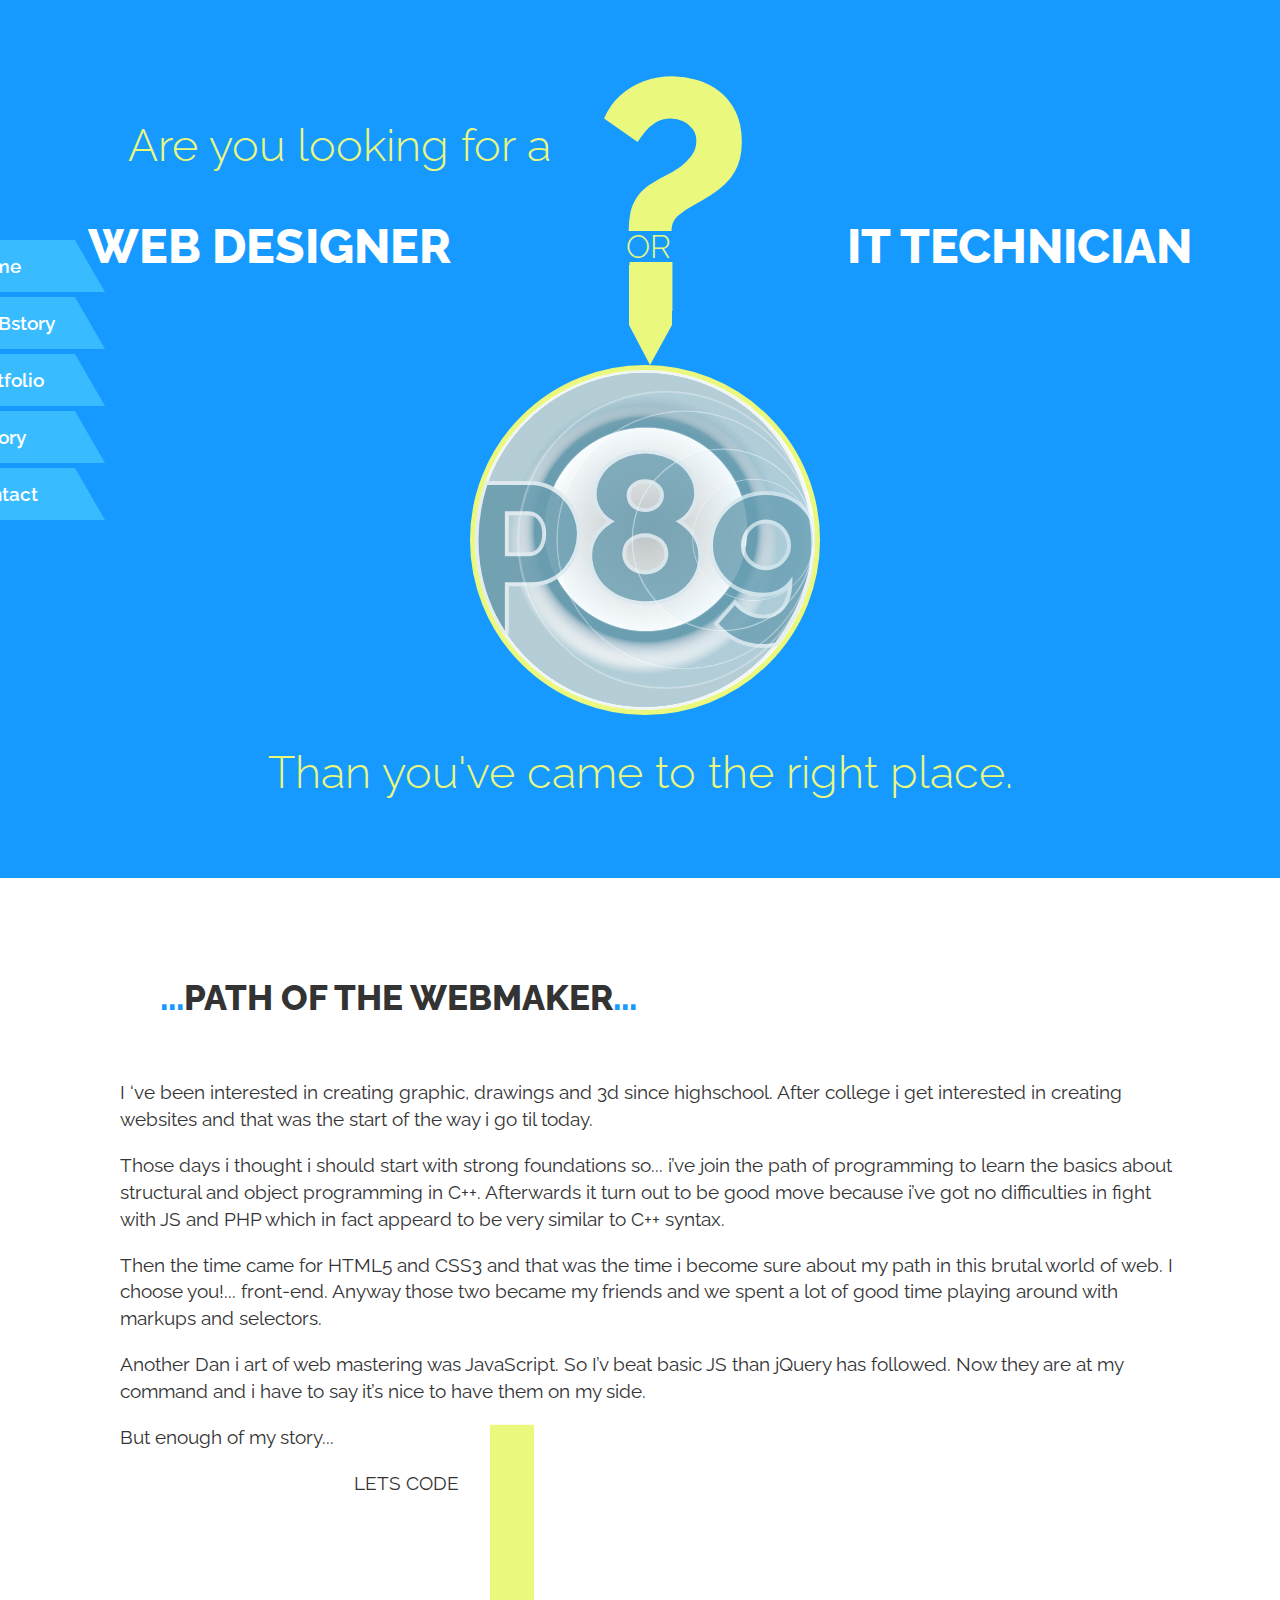
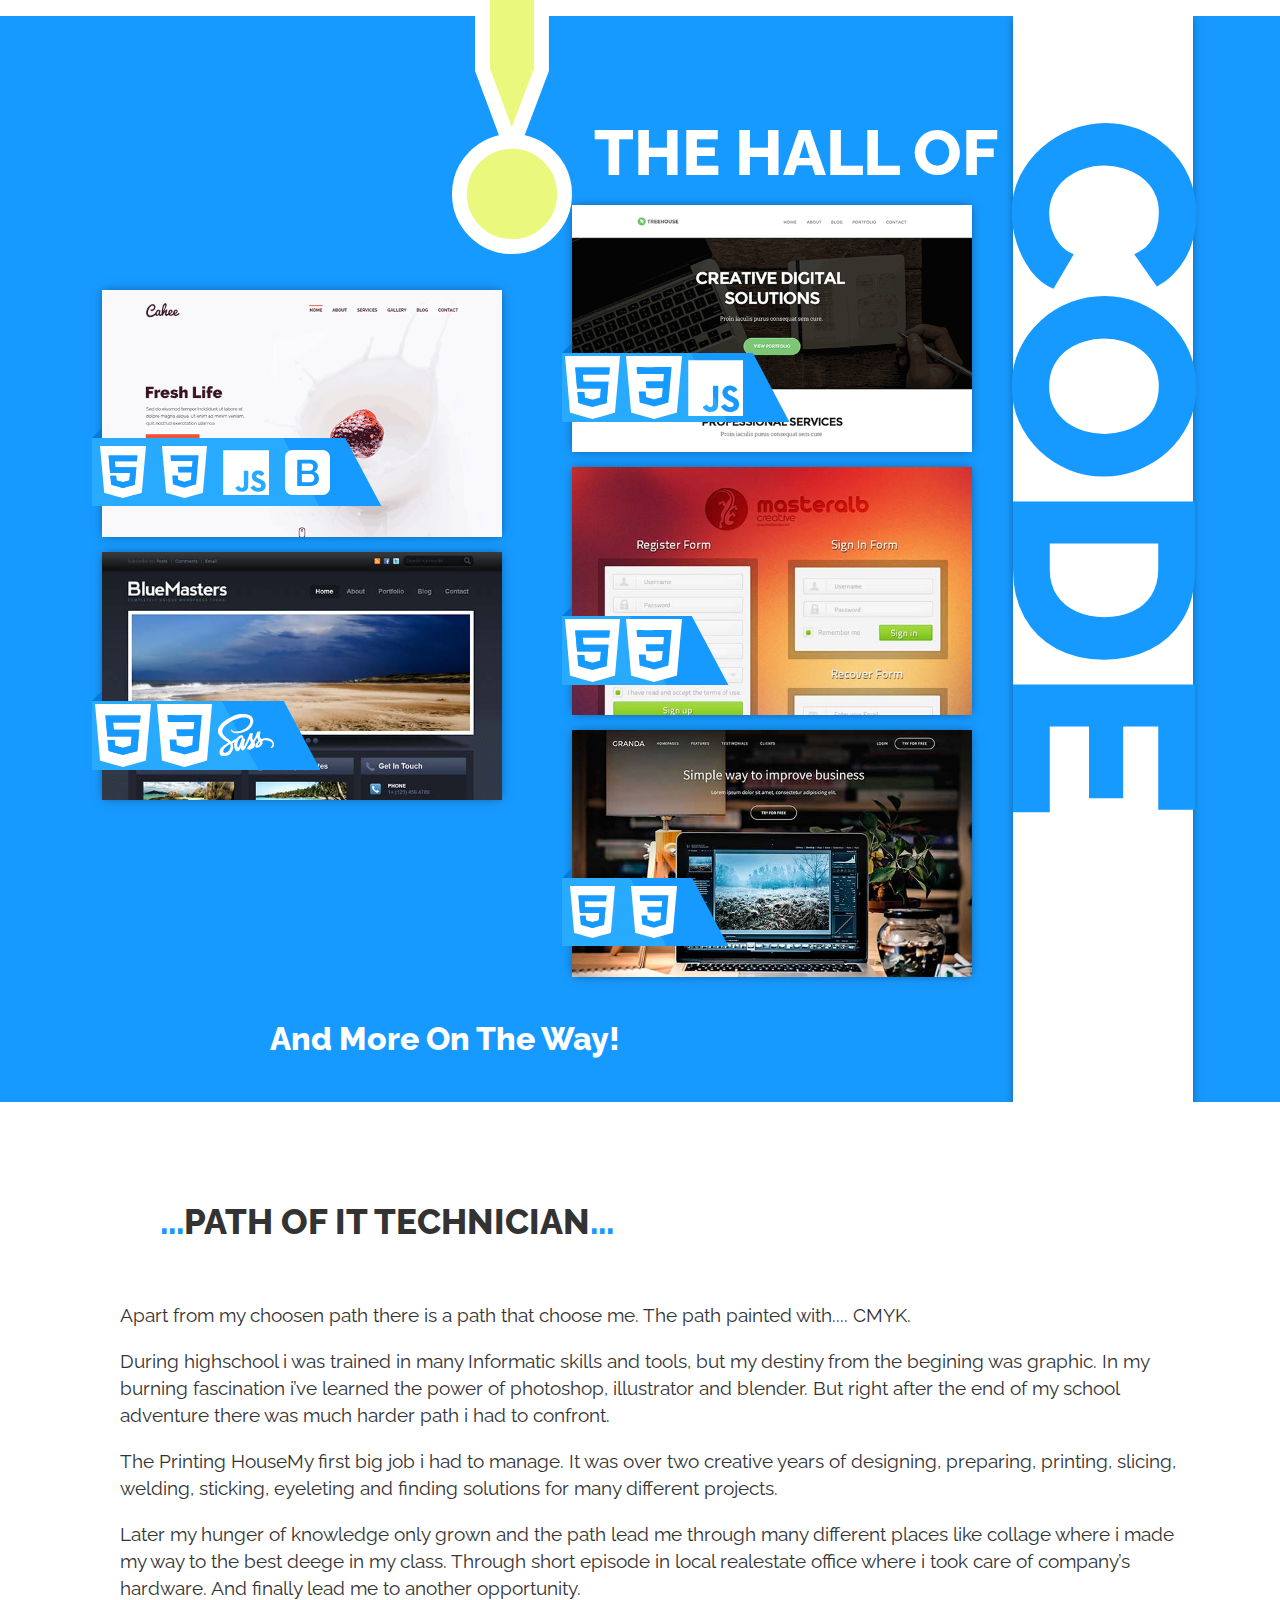
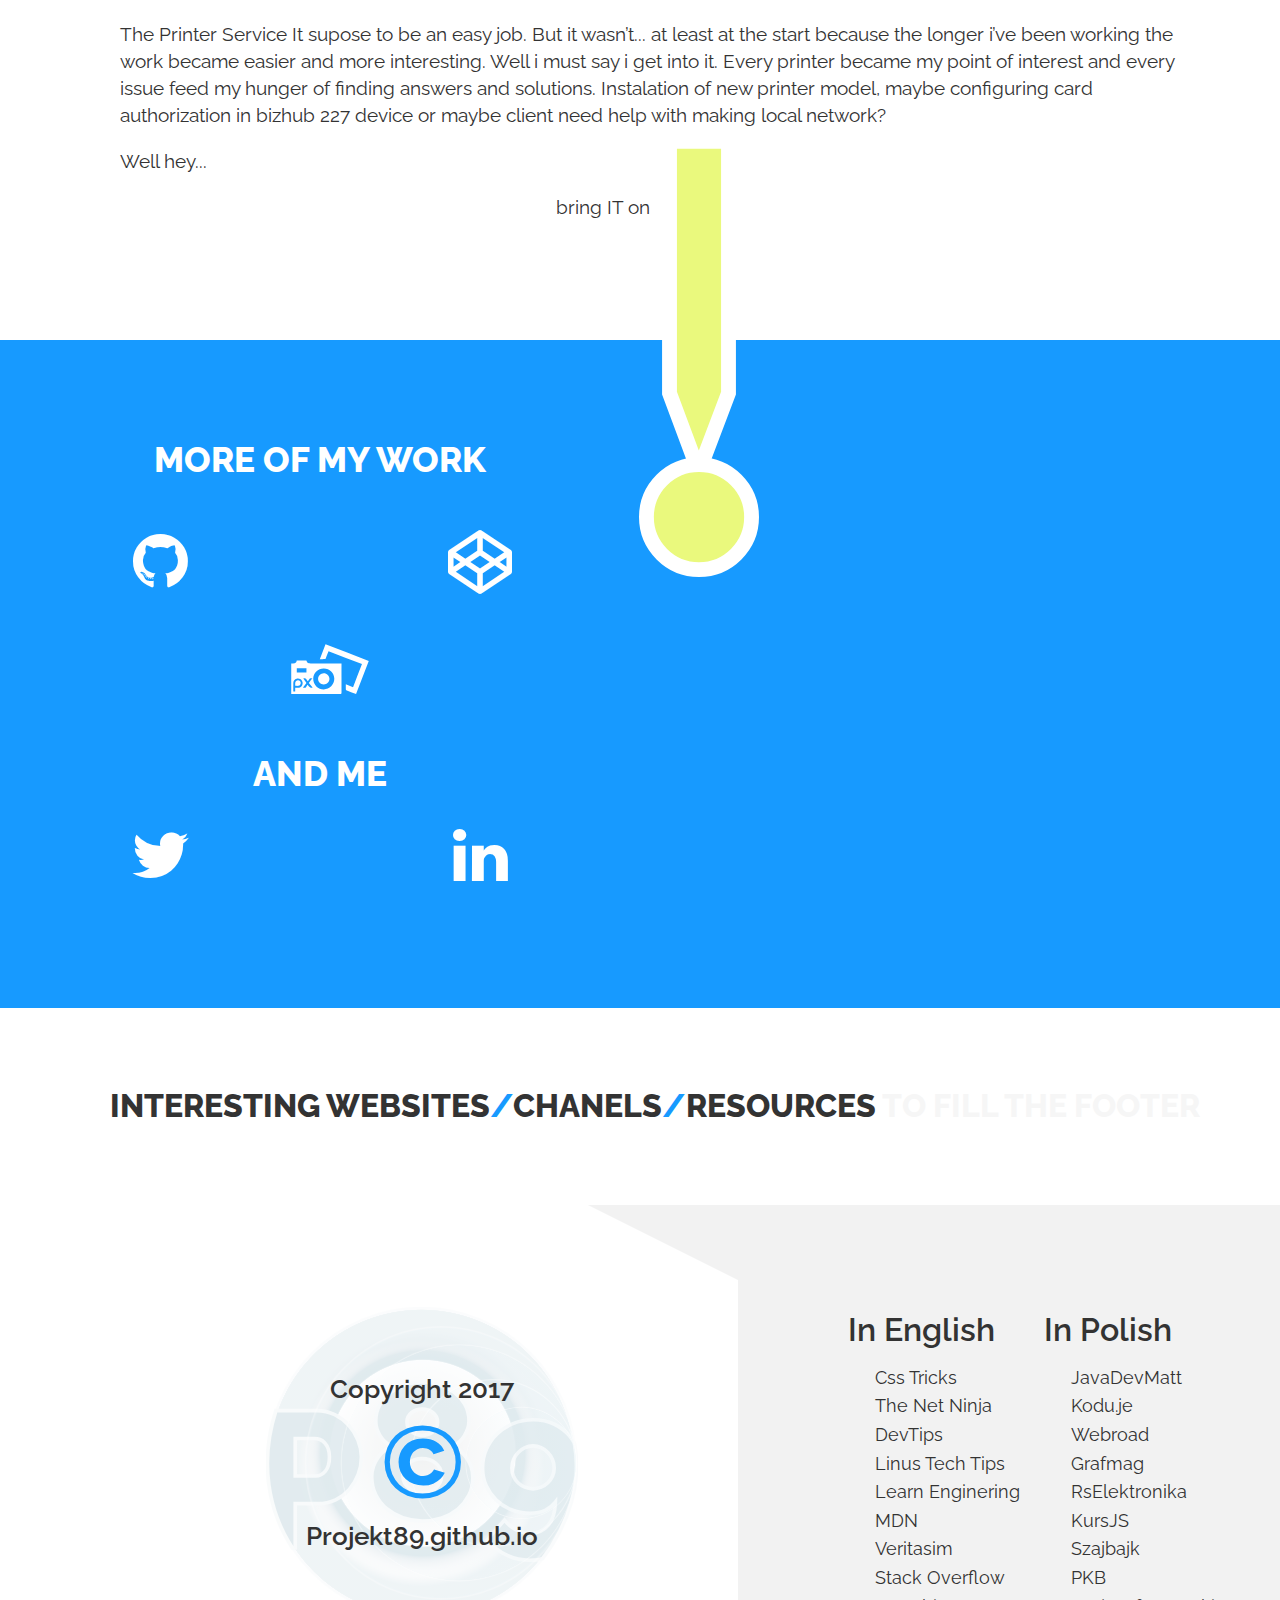
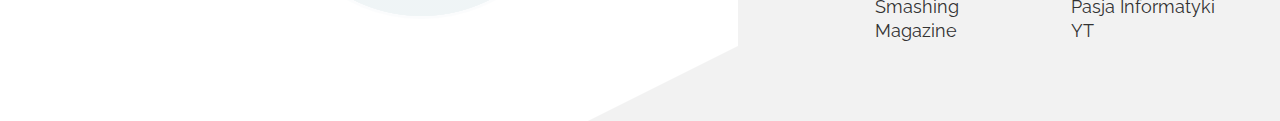
==== index.html @ ab63202e "Portfolio links update" ====
<!DOCTYPE html>
<html lang="en">
<head>
  <meta charset="UTF-8">
  <meta name="viewport" content="width=device-width, initial-scale=1.0">
  <meta http-equiv="X-UA-Compatible" content="ie=edge">
  <title>Document</title>
  <link rel="stylesheet" href="./assets/icons/css/fontello.css">
  <link rel="stylesheet" href="./css/normalize.css">
  <link rel="stylesheet" href="./css/portfolio.css">
  <link rel="stylesheet" href="./css/desktop.css">
</head>
<body>
  <header id='home'>
    <aside class="question">Are you looking for a</aside>
    <nav class="navbar">
      <button type="button" name="hamburger" class="hamburger"><i class="icon-menu"></i></button>
      <div class="wrapper">
        <ul class="quest-bar">
          <li class="quest-item">
            <a href="#web-story" class="quest-link">Web Designer</a>
          </li>
          <li class="quest-item">
            <p class="quest-link">or</p>
          </li>
          <li class="quest-item">
            <a href="#it-story" class="quest-link">IT Technician</a>
          </li>
        </ul>
      </div>
      <ul class="menu">
        <li class="menu-button">
          <a href="#home">Home</a>
        </li>
        <li class="menu-button"><a href="#web-story">WEBstory</a></li>
        <li class="menu-button"><a href="#portfolio">Portfolio</a></li>
        <li class="menu-button"><a href="#it-story">ITstory</a></li>
        <li class="menu-button"><a href="#contact">Contact</a></li>
      </ul>
    </nav>
    <h1 class="page-logo">
      <img src="./assets/img/logo.svg" onerror="this.src='./assets/img/logo.png'" alt="Logo of the page" class="page-logo">
    </h1>
    <aside class="answer">
      Than you've came to the right place.
    </aside>
  </header>
  <main>
    <article class="path-of-web wrapper" id='web-story'>
      <h2 class="title"><span class="blue-dots">...</span>path of the webmaker<span class="blue-dots">...</span></h2>
      <p>I ‘ve been interested in creating graphic, drawings and 3d since highschool. After college i get interested in creating websites and that was the start of the way i go til today. </p>
      <p>Those days i thought i should start with strong foundations so... i’ve join the path of programming to learn the basics about structural and object programming in <span class="backlight-blue">C++</span>. Afterwards it turn out to be good move because i’ve got no difficulties in fight with JS and PHP which in fact appeard to be very similar to C++ syntax.</p>
      <p>Then the time came for <span class="backlight-blue">HTML5</span> and <span class="backlight-blue">CSS3</span> and that was the time i become sure about my path in this brutal world of web. I choose you!... front-end. Anyway those two became my friends and we spent a lot of good time playing around with markups and selectors.</p>
      <p>Another Dan i art of web mastering was <span class="backlight-blue">JavaScript</span>. So I’v beat basic JS than <span class="backlight-blue">jQuery</span> has followed. Now they are at my command and i have to say it’s nice to have them on my side.</p>
      <p>But enough of my story...</p>
        <p class="exclamation-phrase">
          LETS CODE <img src="./assets/img/exclamation.svg" alt="#" class="exc-mark">
        </p>
    </article>
    <article class="projects" id='portfolio'>
      <div class="wrapper">
        <h2 class="title">The hall of <span class="vertical-text">code</span></h2>

          <ul class="projects-list">
            <li class="project">
              <a href="http://projekt89.github.io/WDC-Treehouse/#">
                <figure class="project-container">
                  <img src="./assets/img/treehouse.png" class="project-img" alt="">
                  <figcaption class="project-tech">
                    <ul class="tech-list">
                      <li class="tech-list-item"><img src="./assets/img/tech/html.svg" alt="HTML"></li>
                      <li class="tech-list-item"><img src="./assets/img/tech/css3.svg" alt="CSS3"></li>
                      <li class="tech-list-item"><img src="./assets/img/tech/js.svg" alt="JavaScript"></li>
                    </ul>
                  </figcaption>
                </figure>
              </a>
            </li>
            <li class="project">
              <a href="http://projekt89.github.io/WDC-Cakee/#">
                <figure class="project-container">
                  <img src="./assets/img/cakee.png" class="project-img" alt="">
                  <figcaption class="project-tech">
                    <ul class="tech-list">
                      <li class="tech-list-item"><img src="./assets/img/tech/html.svg" alt="HTML"></li>
                      <li class="tech-list-item"><img src="./assets/img/tech/css3.svg" alt="CSS3"></li>
                      <li class="tech-list-item"><img src="./assets/img/tech/js.svg" alt="JavaScript"></li>
                      <li class="tech-list-item"><img src="./assets/img/tech/bootstrap.svg" alt="Bootstrap"></li>
                    </ul>
                  </figcaption>
                </figure>
              </a>
            </li>
            <li class="project">
              <a href="http://projekt89.github.io/Training-1/#">
                <figure class="project-container">
                  <img src="./assets/img/form.jpg" class="project-img" alt="">
                  <figcaption class="project-tech">
                    <ul class="tech-list">
                      <li class="tech-list-item"><img src="./assets/img/tech/html.svg" alt="HTML"></li>
                      <li class="tech-list-item"><img src="./assets/img/tech/css3.svg" alt="CSS3"></li>
                    </ul>
                  </figcaption>
                </figure>
              </a>
            </li>
            <li class="project">
              <a href="https://projekt89.github.io/bluemasters/index.html">
                <figure class="project-container">
                  <img src="./assets/img/bluemasters.jpg" class="project-img" alt="">
                  <figcaption class="project-tech">
                    <ul class="tech-list">
                      <li class="tech-list-item"><img src="./assets/img/tech/html.svg" alt="HTML"></li>
                      <li class="tech-list-item"><img src="./assets/img/tech/css3.svg" alt="CSS3"></li>
                      <li class="tech-list-item"><img src="./assets/img/tech/sass.svg" alt="SASS"></li>
                    </ul>
                  </figcaption>
                </figure>
              </a>
            </li>
            <li class="project">
              <a href="http://projekt89.github.io/GRANDA/#">
                <figure class="project-container">
                  <img src="./assets/img/granda.jpg" class="project-img" alt="">
                  <figcaption class="project-tech">
                    <ul class="tech-list">
                      <li class="tech-list-item"><img src="./assets/img/tech/html.svg" alt="HTML"></li>
                      <li class="tech-list-item"><img src="./assets/img/tech/css3.svg" alt="CSS3"></li>
                    </ul>
                  </figcaption>
                </figure>
              </a>
            </li>
          </ul>
          <p class="portfolio-end-phrase">and more on the way!</p>
      </div>
    </article>
    <article class="path-of-tech wrapper" id='it-story'>
      <h2 class="title"><span class="blue-dots">...</span>path of it technician<span class="blue-dots">...</span></h2>
        <p>Apart from my choosen path there is  a path that choose me. The path painted with.... CMYK.</p>

        <p>During highschool i was trained in many Informatic skills and tools, but my destiny from the begining was graphic. In my burning fascination i’ve learned the power of photoshop, illustrator and blender. But right after the end of my school adventure there was much harder path i had to confront.</p>

        <p><span class="subtitle">The Printing House</span>My first big job i had to manage. It was over two creative years of designing, preparing, printing, slicing, welding, sticking, eyeleting and finding solutions for many different projects.</p>

        <p>Later my hunger of knowledge only grown and the path lead me through many different places like collage where i made my way to the best deege in my class. Through short episode in local realestate office where i took care of company’s hardware. And finally lead me to another opportunity.</p>

        <p><span class="subtitle">The Printer Service</span> It supose to be an easy job. But it wasn’t... at least at the start because the longer i’ve been working the work became easier and more interesting. Well i must say i get into it. Every printer became my point of interest and every issue feed my hunger of finding answers and solutions. Instalation of new printer model, maybe configuring card authorization in bizhub 227 device or maybe client need help with making local network? </p>

        <p>Well hey... </p>
        <p class="exclamation-phrase">
          bring IT on
          <img src="./assets/img/exclamation.svg" alt="#" class="exc-mark">
        </p>
    </article>
    <article class="more-info" id='contact'>
      <div class="wrapper">
        <ul class="socials-works more-info-list">
          <li>
            <h3 class="title">More of my work</h3>
          </li>
          <li><a href="https://github.com/Projekt89" class="icon"><i class="icon-github-circled"></i></a></li>
          <li><a href="https://codepen.io/Mlody89/" class="icon"><i class="icon-codeopen"></i></a></li>
          <li>
            <a href="https://pixabay.com/pl/users/dssd12-4312136/" class="icon">
              <svg version="1.1" id="Layer1" xmlns="http://www.w3.org/2000/svg" xmlns:xlink="http://www.w3.org/1999/xlink" x="0px" y="0px"
           viewBox="0 0 138.591 89.038" style="enable-background:new 0 0 138.591 89.038;" xml:space="preserve">
                <g id="XMLID_347_">
                         <path id="XMLID_356_" style="fill:#FFFFFF;" d="M0.4,88.94c0-18.221,0-36.152,0-54.151c2.135-0.168,4.243-0.094,6.228-0.553
            c2.276-0.526,3.178-2.51,3.535-4.704c5.819,0,11.494,0,17.147,0c1.651,4.459,2.559,5.077,7.415,5.077
            c17.446,0.001,34.891,0,52.337,0c0.808,0,1.616,0,2.676,0c0,0.892,0,1.57,0,2.247c0,16.624-0.022,33.248,0.033,49.872
            c0.006,1.681-0.374,2.257-2.181,2.253C59.211,88.922,30.83,88.94,2.449,88.94C1.829,88.94,1.209,88.94,0.4,88.94z M58.292,80.661
            c10.211-0.014,18.674-8.52,18.649-18.742c-0.025-10.062-8.292-18.136-18.653-18.216c-10.289-0.08-18.812,8.232-18.778,18.314
            C39.544,72.201,48.081,80.675,58.292,80.661z M27.443,43.267c-5.855,0-11.501,0-17.152,0c0,2.501,0,4.865,0,7.293
            c5.764,0,11.406,0,17.152,0C27.443,48.094,27.443,45.731,27.443,43.267z"/>
                        <g id="XMLID_262_">
                        <path id="XMLID_352_" style="fill:#179AFF;" d="M7.462,84.475c-1.257,0-2.186,0-3.198,0c-0.06-0.216-0.182-0.453-0.183-0.69
              c-0.007-4.858-0.062-9.717,0.025-14.573c0.067-3.683,2.41-6.622,5.863-7.651c3.439-1.026,7.104,0.146,9.171,3.076
              c1.862,2.639,2.144,5.518,0.733,8.449c-1.565,3.252-4.334,4.668-7.834,4.794c-1.456,0.053-2.915,0.009-4.578,0.009
              C7.462,80.102,7.462,82.209,7.462,84.475z M7.515,74.4c1.96,0,3.894,0.18,5.78-0.044c2.563-0.305,4.189-2.628,4.014-5.302
              c-0.162-2.469-2.203-4.418-4.749-4.535c-2.472-0.114-4.75,1.679-5.008,4.205C7.364,70.566,7.515,72.444,7.515,74.4z"/>
                        <path id="XMLID_351_" style="fill:#179AFF;" d="M38.097,61.068c-2.303,2.944-4.346,5.557-6.414,8.2
              c2.273,2.784,4.479,5.485,6.704,8.21c-2.353,0.951-4.439,0.433-5.877-1.388c-0.873-1.105-1.754-2.205-2.639-3.3
              c-0.058-0.072-0.18-0.091-0.366-0.179c-0.865,1.21-1.821,2.386-2.59,3.673c-0.727,1.217-1.636,1.768-3.057,1.58
              c-0.758-0.1-1.54-0.018-2.751-0.018c2.264-3.027,4.302-5.752,6.41-8.571c-1.88-2.618-3.755-5.231-5.644-7.861
              c4.665-1.933,5.703,2.098,7.797,4.681c0.878-1.115,1.817-2.094,2.501-3.227c0.895-1.483,2.072-2.065,3.755-1.812
              C36.481,61.138,37.059,61.068,38.097,61.068z"/>
                        </g>
                       <path id="XMLID_355_" style="fill:#FFFFFF;" d="M115.59,88.779c-5.941-2.303-11.699-4.52-17.434-6.794
            c-0.347-0.138-0.727-0.719-0.735-1.102c-0.061-2.952-0.033-5.907-0.033-9.151c4.399,1.685,8.547,3.275,12.868,4.93
            c5.295-13.674,10.524-27.18,15.844-40.919C106.282,28.059,86.61,20.432,66.73,12.723c-0.625,1.548-1.243,3.037-1.828,4.539
            c-1.075,2.763-2.094,5.548-3.226,8.287c-0.223,0.539-0.834,1.282-1.291,1.301c-2.954,0.118-5.914,0.06-9.216,0.06
            c3.43-8.87,6.759-17.48,10.164-26.286c25.646,9.936,51.143,19.815,76.849,29.774C130.635,49.901,123.137,69.277,115.59,88.779z"/>
                        <path id="XMLID_348_" style="fill:#FFFFFF;" d="M58.222,72.038c-5.574-0.005-10.142-4.595-10.092-10.144
            c0.049-5.454,4.593-10.005,10.041-10.055c5.539-0.051,10.126,4.519,10.139,10.102C68.324,67.552,63.838,72.042,58.222,72.038z"/>
                </g>
              </svg>
            </a>
          </li>
        </ul>
        <ul class="socials-about more-info-list">
          <li>
            <h3 class="title">and me</h3>
          </li>
          <li><a href="https://twitter.com/PrzemyslawRojek" class="icon"><i class="icon-twitter"></i></a></li>
          <li><a href="https://www.linkedin.com/in/przemek-rojek-917a86117/?locale=en_US" class="icon"><i class="icon-linkedin"></i></a></li>
        </ul>
      </div>
    </article>
  </main>
  <footer>
    <h3 class="title">
      Interesting websites<span class="blue-highlight">/</span>chanels<span class="blue-highlight">/</span>resources
      <span class="fading">to fill the footer</span>
    </h3>
    <div class="footer-content">
        <ul class="outer-links">
          <li>
            <p class="language">in english</p>
            <ul class="links-list">
              <li><a href="https://css-tricks.com/" class="link">Css Tricks</a></li>
              <li><a href="https://www.youtube.com/channel/UCW5YeuERMmlnqo4oq8vwUpg" class="link">The Net Ninja</a></li>
              <li><a href="https://www.youtube.com/user/DevTipsForDesigners" class="link">DevTips</a></li>
              <li><a href="https://www.youtube.com/user/LinusTechTips" class="link">Linus Tech Tips</a></li>
              <li><a href="https://www.youtube.com/user/LearnEngineeringTeam" class="link">Learn Enginering</a></li>
              <li><a href="https://developer.mozilla.org" class="link">MDN</a></li>
              <li><a href="https://www.youtube.com/user/1veritasium" class="link">Veritasim</a></li>
              <li><a href="https://stackoverflow.com/" class="link">Stack Overflow</a></li>
              <li><a href="https://www.smashingmagazine.com/" class="link">Smashing Magazine</a></li>
            </ul>
          </li>
          <li>
            <p class="language">in polish</p>
            <ul class="links-list">
              <li><a href="https://www.youtube.com/user/JavaDevMatt" class="link">JavaDevMatt</a></li>
              <li><a href="https://www.youtube.com/koduje" class="link">Kodu.je</a></li>
              <li><a href="https://webroad.pl/" class="link">Webroad</a></li>
              <li><a href="http://grafmag.pl/" class="link">Grafmag</a></li>
              <li><a href="https://www.youtube.com/channel/UC3TAqUdZld-6B76GqrFEV8g" class="link">RsElektronika</a></li>
              <li><a href="http://kursjs.pl/" class="link">KursJS</a></li>
              <li><a href="https://www.youtube.com/channel/UCj_XEf7oed3iSWHbUCWsgGw" class="link">Szajbajk</a></li>
              <li><a href="http://polskikursblendera.pl/" class="link">PKB</a></li>
              <li><a href="https://www.youtube.com/user/MiroslawZelent" class="link">Pasja Informatyki YT</a></li>
            </ul>
          </li>
        </ul>
      <h4 class="copy">
        Copyright 2017 <span class="copy-mark">&copy; </span> Projekt89.github.io
      </h4>
    </div>
  </footer>
  <script src="https://ajax.googleapis.com/ajax/libs/jquery/3.2.1/jquery.min.js"></script>
  <script type="text/javascript" src="./js/portfolio.js"></script>
</body>
</html>
---- assets/icons/css/fontello.css ----
@font-face {
  font-family: 'fontello';
  src: url('../font/fontello.eot?69570472');
  src: url('../font/fontello.eot?69570472#iefix') format('embedded-opentype'),
       url('../font/fontello.woff2?69570472') format('woff2'),
       url('../font/fontello.woff?69570472') format('woff'),
       url('../font/fontello.ttf?69570472') format('truetype'),
       url('../font/fontello.svg?69570472#fontello') format('svg');
  font-weight: normal;
  font-style: normal;
}
/* Chrome hack: SVG is rendered more smooth in Windozze. 100% magic, uncomment if you need it. */
/* Note, that will break hinting! In other OS-es font will be not as sharp as it could be */
/*
@media screen and (-webkit-min-device-pixel-ratio:0) {
  @font-face {
    font-family: 'fontello';
    src: url('../font/fontello.svg?69570472#fontello') format('svg');
  }
}
*/
 
 [class^="icon-"]:before, [class*=" icon-"]:before {
  font-family: "fontello";
  font-style: normal;
  font-weight: normal;
  speak: none;
 
  display: inline-block;
  text-decoration: inherit;
  width: 1em;
  margin-right: .2em;
  text-align: center;
  /* opacity: .8; */
 
  /* For safety - reset parent styles, that can break glyph codes*/
  font-variant: normal;
  text-transform: none;
 
  /* fix buttons height, for twitter bootstrap */
  line-height: 1em;
 
  /* Animation center compensation - margins should be symmetric */
  /* remove if not needed */
  margin-left: .2em;
 
  /* you can be more comfortable with increased icons size */
  /* font-size: 120%; */
 
  /* Font smoothing. That was taken from TWBS */
  -webkit-font-smoothing: antialiased;
  -moz-osx-font-smoothing: grayscale;
 
  /* Uncomment for 3D effect */
  /* text-shadow: 1px 1px 1px rgba(127, 127, 127, 0.3); */
}
 
.icon-twitter:before { content: '\f099'; } /* '' */
.icon-facebook:before { content: '\f09a'; } /* '' */
.icon-github-circled:before { content: '\f09b'; } /* '' */
.icon-menu:before { content: '\f0c9'; } /* '' */
.icon-linkedin:before { content: '\f0e1'; } /* '' */
.icon-behance:before { content: '\f1b4'; } /* '' */
.icon-codeopen:before { content: '\f1cb'; } /* '' */
---- css/portfolio.css ----
@import url('https://fonts.googleapis.com/css?family=Raleway:300,600,800&subset=latin-ext');

body {
  font-family: Raleway,Helvetica,Arial,sans-serif;
  font-size: 16px;
  color: #333333;
}

/*
***** HEADER STYLES *****
*/

header {
  display: flex;
  flex-flow: column;
  min-height: 100vh;
  background-color: #179AFF;
}

.question, .answer {
  font-size: 1.87em;
  font-weight: 300;
  color: #EAF97D;
  align-self: center;
  padding-top: 40px;
  padding-bottom: 29px;
  text-align: center;
}

.answer {
  padding: 10px 30px 40px;
}

/** questBAR STYLES **/

.navbar {
  position: relative;
}

.quest-bar {
  display: flex;
  justify-content: space-around;
  align-items: center;
  flex: none;
  margin-top: 70px;
  padding-bottom: 45px;
  padding-left: 10px;
  padding-right: 10px;
  height: 54px;
  background-color: #179AFF;
}

.quest-item {
  min-width: 0;
  text-align: center;
  word-wrap: break-word;
}

.quest-item:nth-child(2) {
  position: relative;
  min-width: 85px;
}

.quest-item:nth-child(2)::after {
  content: '?';
  position: absolute;
  height: 100%;
  left: 50%;
  top: -104px;
  transform: translateX(-35%);

  font-weight: 800;
  font-size: 11em;
  color: #EAF97D;
}

.quest-link {
  font-weight: 800;
  font-size: 1.3em;
  color: #FFFFFF;
  text-decoration: none;
  text-transform: uppercase;
  word-wrap: break-word;
}

.quest-item:nth-child(2) .quest-link {
  font-weight: 300;
  color: #EAF97D;
  font-size: 1em;
  position: relative;
}

.quest-item:nth-child(2) .quest-link::after {
  content: '';
  position: absolute;
  top: calc(100% + 60px);
  left: calc(50% - 11px);
  border-top: 24px solid #EAF97D;
  border-left: 12px solid transparent;
  border-right: 12px solid transparent;
}

.quest-item:nth-child(2) .quest-link::before {
  content: '';
  position: absolute;
  top: 100%;
  left: calc(50% - 11px);
  width: 24px;
  height: 60px;
  background-color: #EAF97D;
}

/** NAVIGATION STYLES **/

.hamburger {
  font-family: inherit;
  font-size: 2em;
  font-weight: 300;
  color: yellow;

  position: absolute;
  right: 0px;
  background-color: transparent;
  border: none;
  border-radius: 10px;
  padding: 8px 10px;
  transition: 1s all ease-in;
}

.hamburger:hover ~ .menu>.menu-button{
  transform: translateX(0);
}

.menu {
  box-sizing: border-box;
  overflow: hidden;
  position: absolute;
  top: 160px;
  right: 0;
  min-width: 150px;
  display: flex;
  flex-flow: column;
  align-items: flex-end;
  transition: .3s transform ease-in-out;
}

.menu-button {
  font-size: 1.2em;
  font-weight: 600;
  color: #FFFFFF;
  text-align: right;
  width: 100%;
  margin-bottom: 5px;
  transform: translateX(100%);
  transition: .3s all ease-out;
  position: relative;
  overflow: hidden;
  background-color: transparent;
}

.menu-button::after {
  content: '';
  position: absolute;
  top: 0;
  left: 0;
  width: 100%;
  height: 100%;
  background-color: #39BCFF;
  transform: skewX(-30deg) translateX(10%);
}

.menu-button a {
  box-sizing: border-box;
  position: relative;
  z-index: 2;
  display: block;
  width: 100%;
  height: 100%;
  padding-left: 12px;
  padding-right: 12px;
  padding-top: 15px;
  padding-bottom: 15px;
  color: inherit;
  text-decoration: none;
}
/** LOGO  **/

.page-logo img{
  display: block;
  max-width: 340px;
  width: 50%;
  margin-left: auto;
  margin-right: auto;
  background-color: #FFFFFF;
  border-radius: 50%;
  border: 5px solid #EAF97D;
}

/*
***** MAIN STYLES *****
*/

main p {
  font-size: 1.2em;
  line-height: 1.4em;
}

main article:nth-child(even) {
  background-color: #179AFF;;
}

/*
***** ARTICLES STYLES *****
*/

article {
  padding-top: 40px;
  padding-bottom: 40px;
}

article .title {
  font-size: 2em;
  font-weight: 800;
  text-transform: uppercase;
  margin-left: 25px;
}

article:nth-of-type(even) .title {
  color: #FFFFFF
}

article .title .blue-dots {
  color: #179AFF;
}

article h2+p:first-of-type {
  margin-top: 60px;
}

/** TEXT ARTICLES **/

.path-of-web, .path-of-tech {
  padding-left: 20px;
  padding-right: 20px;
}

.exclamation-phrase {
  position: relative;
  text-align: right;
  margin-right:37%;
}

.exc-mark {
  display: block;
  width: 120px;
  position: absolute;
  top: -20px;
  left: 98%;
  z-index: 555;
}

/** PORTFOLIO **/

.projects {
  overflow: hidden;
  padding-bottom: 0;
}

.projects .title {
  margin-left: 0;
  max-width: calc(50% - 15px);
  text-align: right;
  position: relative;
}

.vertical-text {
  display: block;
  position: absolute;
  top: 0px;
  left: calc(100% + 15px);
  z-index: 3;
  transform-origin: top left;
  transform: rotateZ(90deg) translate(0,-100%);
  line-height: 30px;
  font-size: 1.35em;
  color: #179AFF;
}

.vertical-text::after {
  content: '';
  position: absolute;
  top: 0;
  left: -40px;
  width: 1000%;
  height: 100%;
  background-color: #FFFFFF;
  z-index: -1;
  box-shadow: 0px 0px 10px -2px rgba(0, 0, 0, 0.5);
}

.projects-list {
  display: flex;
  flex-wrap: wrap;
  width: 100%;
}

.project {
  width: 50%;
  min-width: 0;
  margin-top: 15px;
}

.project:nth-child(3n-1) {
  width: 100%;
  position: relative;
  z-index: 4;
}

.project-container {
  margin: 0;
  position: relative;
}

.project-img {
  display: block;
  width: 100%;
  box-shadow: 0px 0px 10px -2px rgba(0, 0, 0, 0.5);
}

.project-tech {
  position: absolute;
  top: 60%;
  left: 0;
  width: 100%;
}

.tech-list {
  display: flex;
}

.tech-list-item {
  display: flex;
  align-items: center;
  position: relative;
  box-sizing: border-box;
  width: 15%;
  background-color: #28AAFF;
  padding: 3px;
}

.tech-list-item:last-child::after {
  content: '';
  position: absolute;
  top: 0;
  left: 100%;
  width: 100%;
  height: 100%;
  background-color: #179AFF;
  transform: skewX(28deg) translateX(-60%);
}

/** move right technologies from item 4 than every 3rd item **/
.project:nth-child(3n+4) .tech-list{
  transform: translateX(30px);
}

.project:nth-child(3n-1) .tech-list-item {
  padding: 8px;
}

.tech-list-item img {
  display: block;
  width: 100%;
  position: relative;
  z-index: 2;
}

.portfolio-end-phrase {
  font-size: 1.3em;
  font-weight: 800;
  text-transform: capitalize;
  color: #FFFFFF;
  box-sizing: border-box;
  margin: 0px;
  padding: 20px;
  width: 50%;
}

/** PATH OF IT **/

.exc-mark {
  top: -60px;
}

/** MORE INFO AND SOCIALS **/

.more-info .wrapper{
  display: flex;
  position: relative;
  padding-left: 20px;
  padding-right: 20px;
}

.more-info .title {
  margin-left: 0;
}

.more-info-list {
  width: 50%;
  display: flex;
  flex-flow: column;
  align-items: center;
}

.more-info-list li:first-child {
  display: flex;
  align-items: center;
  min-height: 108px;
}

.more-info-list .icon {
  display: flex;
  align-items: center;
  justify-content: center;
  text-align: center;
  font-size: 4em;
  color: #FFFFFF;
  width: 100%;
  padding-top: 15px;
  padding-bottom: 15px;
}

.icon #Layer1 {
  box-sizing: border-box;
  padding: 15px;
  padding-left: 35px;
  width: 2em;
}

.socials-about {
  margin-top: 260px;
}

/**
***** FOOTER *****
**/

footer .title {
  font-size: 2em;
  font-weight: 800;
  text-transform: uppercase;
  word-wrap: break-word;
  padding: 40px 20px;
}

.fading {
  opacity: .04;
}

.blue-highlight {
  color: #179AFF;
}

.footer-content {
  display: flex;
  flex-flow: column;
}

.outer-links {
  background-color: #F2F2F2;
  padding: 40px;
}

.language {
  font-size: 2em;
  font-weight: 600;
  text-transform: capitalize;
  margin-bottom: 15px;
}

.links-list {
  margin-left: 20px;
  display: flex;
  flex-wrap: wrap;
}

.links-list li {
  min-width: 45%;
  padding: 2px 7px;
}

.links-list .link {
  text-decoration: none;
  font-size: 1.1em;
  line-height: 1.4em;
  color: inherit;
}

.copy {
  display: flex;
  flex-flow: column;
  align-items: center;
  padding: 40px;
  position: relative;
  font-size: 1.6em;
  font-weight: 600;
}

.copy::after {
  content: '';
  position: absolute;
  width: 100%;
  height: 100%;
  top: 0;
  left: 0;
  z-index: -1;
  background-image: url("../assets/img/logo.svg");
  background-repeat: no-repeat;
  background-position: center center;
  background-size: 100%;
  opacity: .2;
}

.copy-mark {
  font-size: 4em;
  color: #179AFF;
}

/**
***** CHANGE STATE CLASSES JS *****
**/

.sticky-top {
  position: fixed;
  top: 10px;
  z-index: 1000;
}

.hamburger:focus, .menu-button:focus {
  outline: none;
}

.menu.sticky-top {
  top: 64px;
  text-shadow: none;
}

.glow {
  text-shadow: 1px 1px 8px #EAF97D;
}
---- css/desktop.css ----
@media only screen and (min-width : 600px) {

  /**
  #EAF97D;
  #179AFF;
  ***** NAVIGATION *****
  **/

  .nav-link {
    font-size: 2em;
  }

  .nav-item:nth-child(2) .nav-link::after {
    left: calc(50% - 12px);
  }

  .nav-item:nth-child(2) .nav-link::before {
    left: calc(50% - 12px);
  }

  /**
  ***** PORTFOLIO *****
  **/

  .wrapper {
    max-width: 600px;
    margin-left: auto;
    margin-right: auto;
  }

  .tech-list {
    display: flex;
    position: relative;
    margin-left: -10px;
  }

  .tech-list::before {
    content: '';
    position: absolute;
    top: -10px;
    left: 0;
    border-bottom: 10px solid #0578DD;
    border-left: 10px solid transparent;
  }

  .project:nth-child(3n+4) .tech-list{
    transform: translateX(40px);
  }

  .project:nth-child(3n+4) .tech-list::before{
    display: none;
  }
}




/* Tablets (portrait and landscape) ----------- */
@media only screen and (min-width : 768px) {

  /*
  ***** COMMON STYLES *****
  */
  .wrapper {
    max-width: 768px;
  }
  /*
  ***** HEADER *****
  */

  header {
    min-height: 80vh;
  }

  .question {
    position: absolute;
    top: 80px;
    left: 10%;
    z-index: 2
  }

  .quest-bar {
    margin-top: 80px;
  }

  .quest-link {
    font-size: 2.2em;
  }

  .quest-item:nth-child(2) .quest-link {
    font-size: 1.4em;
  }

  .quest-item:nth-child(2)::after {
    font-size: 15.1em;
    top: -141px;
  }

  .quest-item:nth-child(2) .quest-link::after {
    left: calc(50% - 15px);
    border-top: 30px solid #EAF97D;
    border-left: 16px solid transparent;
    border-right: 16px solid transparent;
  }

  .quest-item:nth-child(2) .quest-link::before {
    left: calc(50% - 15px);
    width: 32px;
  }

  .navbar {
    position: relative;
    margin-top: 80px;
  }

  .quest-bar {
    padding-bottom: 0px;
    margin-bottom: 54px;
    background-color: #179AFF;
  }

  .hamburger {
    display: none;
  }

  /** NAVIGATION **/

  .menu {
    right: inherit;
    left: 0;

  }

  .menu-button {
    transform: translateX(-30%);
    text-align: left;
  }

  .menu-button:hover {
    transform: translateX(0);
  }

  .menu-button::after {
    transform: skewX(30deg) translateX(-10%);
  }

  .page-logo {
    margin-left: 10px;
  }

  /*
  ***** MAIN *****
  */

  article {
    padding-top: 100px;
    padding-bottom: 100px;
  }

  article .title {
    font-size: 2.2em;
    font-weight: 800;
    margin-left: 40px;;
    max-width: 50%;
  }

  /** TEXT ARTICLES **/
  .path-of-web, .path-of-tech {
    padding-left: 120px;
    padding-right: 100px;
  }

  /** PORTFOLIO **/
  .vertical-text {
    line-height: 58px;
    font-size: 2.35em;
  }

  .vertical-text::after {
    left: -100px
  }

  .project:nth-child(3n-1) {
    margin-left: 15%;
    width: 75%;
  }

  .project:nth-child(3n-1) .tech-list {
    margin-left: -10px;
  }

  .project:nth-child(3n+4) .tech-list{
    transform: translateX(58px);
    margin-left: 0;
  }

  .portfolio-end-phrase {
    font-size: 2em;
    text-align: right;
    padding-top: 40px;
    padding-bottom: 40px;
  }

  /** MORE INFO AND SOCIALS **/
  .more-info .wrapper {
    padding-left: 100px;
  }

  .more-info h3.title {
    max-width: none;
    width: 100%;
    text-align: center;
  }

  .more-info-list {
    flex-flow: row;
    flex-wrap: wrap;
    align-items: flex-end;
    justify-content: center;
  }

  .more-info-list li {
    min-width: 50%;
    display: flex;
    align-items: center;
  }

  .more-info-list li:first-child {
    height: 33%;
    width: 100%;
    min-height: 0;
    margin-bottom: 30px;
  }

  .socials-about {
    margin-top: 150px;
  }

  .socials-about li:first-child {
    margin-bottom: 10px;
  }

  /*
  ***** FOOTER *****
  */

  footer .title {
    padding-top: 80px;
    padding-bottom: 80px;
  }

  footer .title, .outer-links{
    padding-left: 110px;
  }

  .links-list li {
    min-width: 30%;
  }

  /**
  ***** CHANGE STATE CLASSES JS *****
  **/

  .menu.sticky-top {
    top: 269px;
  }

}


/* Desktops and laptops ----------- */
@media only screen  and (min-width : 1224px) {


    /*
    ***** COMMON STYLES *****
    */
      .wrapper {
        max-width: 1336px;
      }
    /*
    ***** HEADER *****
    */
    header {
      min-height: 60vh;
    }

    .question, .answer {
      font-size: 2.8em;
    }

    .answer {
      padding-bottom: 80px;
    }

    .quest-bar {
      margin-top: 140px;
    }

    .quest-link {
      font-size: 3em;
    }

    .quest-item:nth-child(2) .quest-link {
      font-size: 2em;
    }

    .quest-item:nth-child(2)::after {
      font-size: 20.4em;
      top: -189px;
    }

    .quest-item:nth-child(2) .quest-link::after {
      left: calc(50% - 20px);
      border-top: 40px solid #EAF97D;
      border-left: 21px solid transparent;
      border-right: 22px solid transparent;
    }

    .quest-item:nth-child(2) .quest-link::before {
      left: calc(50% - 20px);
      width: 43px;
    }

    .quest-bar {
      padding-bottom: 0px;
      margin-bottom: 70px;
      background-color: #179AFF;
    }

    /*
    ***** MAIN *****
    */

    .exclamation-phrase {
      margin-right: 68%;
    }

    /** PORTFOLIO **/

    .projects .title {
      max-width: calc(92% - 180px);
      font-size: 4em;
    }

    .vertical-text {
      line-height: 180px;
      font-size: 4em;
    }

    .projects-list {
      width: calc(92% - 180px);
      flex-flow: row-reverse;
      flex-wrap: wrap;
      justify-content: space-between;
      box-sizing: border-box;
      padding-left: 8%;
      padding-right: 2%
    }

    .project {
      width:  46%;
      transition: .3s all linear;
    }

    .project:nth-child(3n-1) {
      margin-left: initial;
      width: 46%;
    }

    .project:nth-child(2) {
      margin-top: 100px;
    }

    .project:nth-child(2n+3) {
      margin-top: -70px;
    }

    .project:nth-child(3n-1) .tech-list {
      margin-left: -10px;
    }

    .project:nth-child(3n+4) .tech-list{
      transform: translateX(0);
      margin-left: -10px;
    }

    .project:hover {
      transform: translate(20px, 0);
    }

    .tech-list {
      transition: .3s all linear;
    }

    .project:hover .tech-list {
      transform: translateX(-20px);
    }

    .tech-list::before {
      transition: .3s all linear;
      transform-origin: bottom left;
    }

    .project:hover .tech-list::before {
      transform: scale(3);
    }

    .portfolio-end-phrase {
      font-size: 2em;
      text-align: right;
      padding-top: 40px;
      padding-bottom: 40px;
    }

    .project:nth-child(3n+4) .tech-list::before{
      display: block;
    }

    /** MORE INFO AND SOCIALS **/

    .path-of-tech > .exclamation-phrase {
      margin-right: 50%;
    }

    .more-info .wrapper {
      padding: 0;
      flex-flow: column;
    }

    .socials-about {
      margin-top: 30px;
    }

    .icon, .link{
      display: block;
      transition: .2s all ease-out;
    }

    .icon:hover {
      transform: scale(1.5);
    }

    /*
    ***** FOOTER *****
    */

    .footer-content {
      flex-flow: row-reverse;
    }

    .outer-links{
      display: flex;
      justify-content: space-around;
      width: 100%;
      border-left: 150px solid #FFFFFF;
      border-top: 75px solid #F2F2F2;
      border-bottom: 75px solid #F2F2F2;
      padding-top: 0;
      padding-bottom: 0;
    }

    .links-list {
      flex-flow: column;
    }

    .link:hover {
      animation: .3s linear 0s 1 normal shake;
    }

    .copy {
      justify-content: center;
      margin-left: 20%;
      border: 10px solid #FFFFFF;
    }

    @keyframes shake {
      0% {transform: translateX(0)}
      20% {transform: translateX(-3px)}
      40% {transform: translateX(6px)}
      60% {transform: translateX(-4px)}
      80% {transform: translateX(2px)}
      100% {transform: translateX(0)}
    }
}
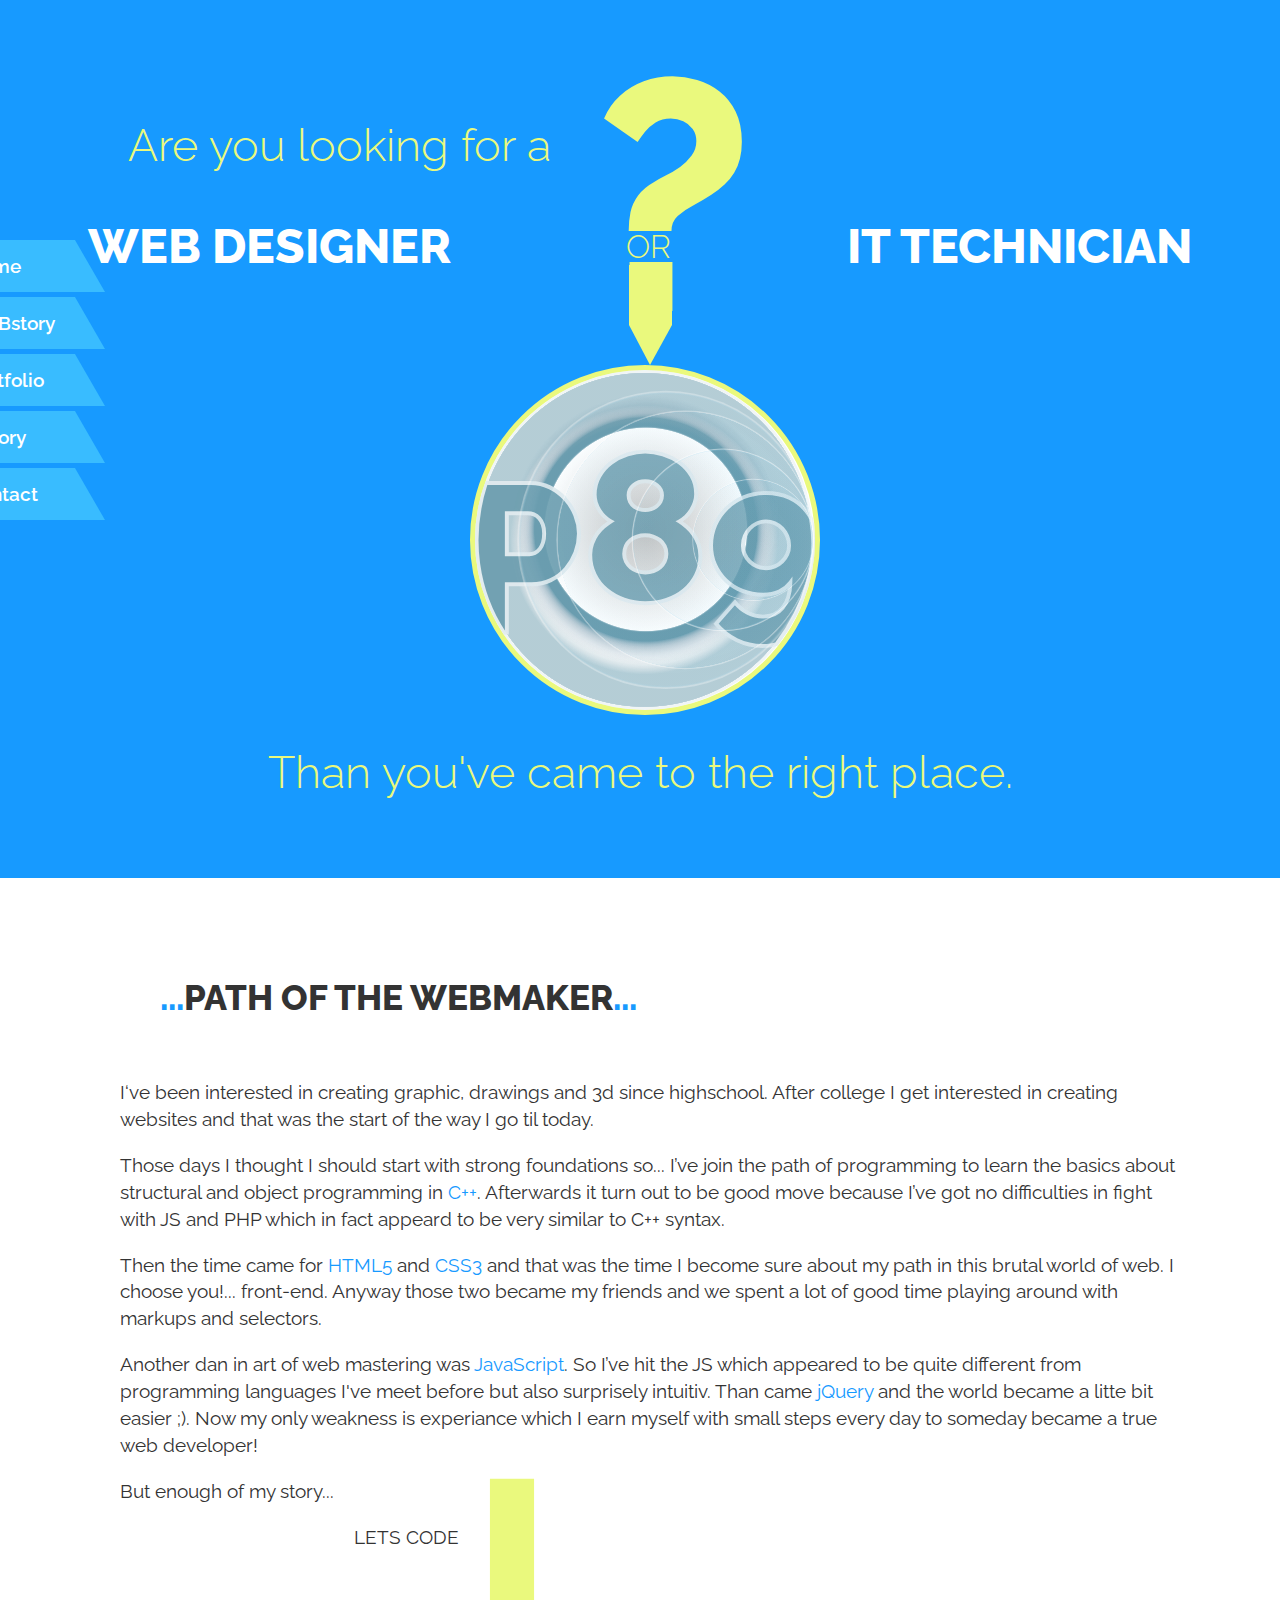
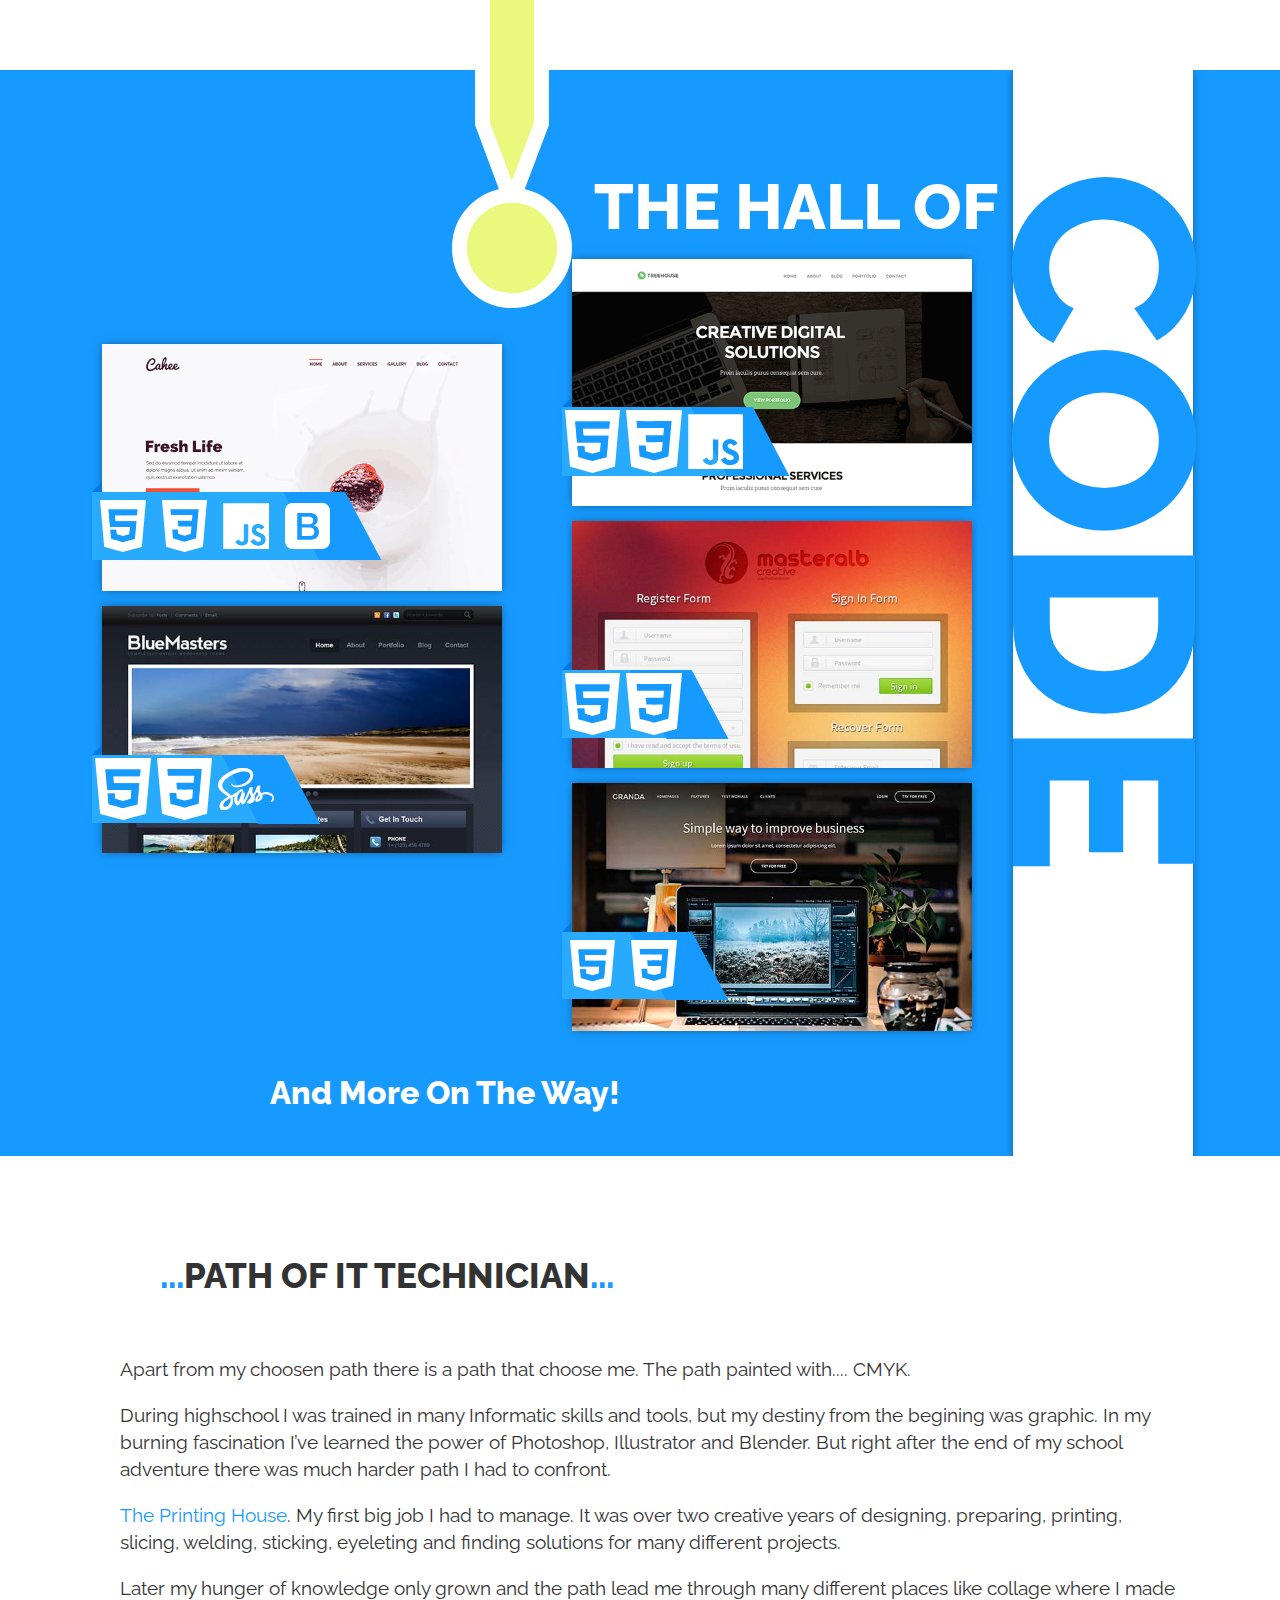
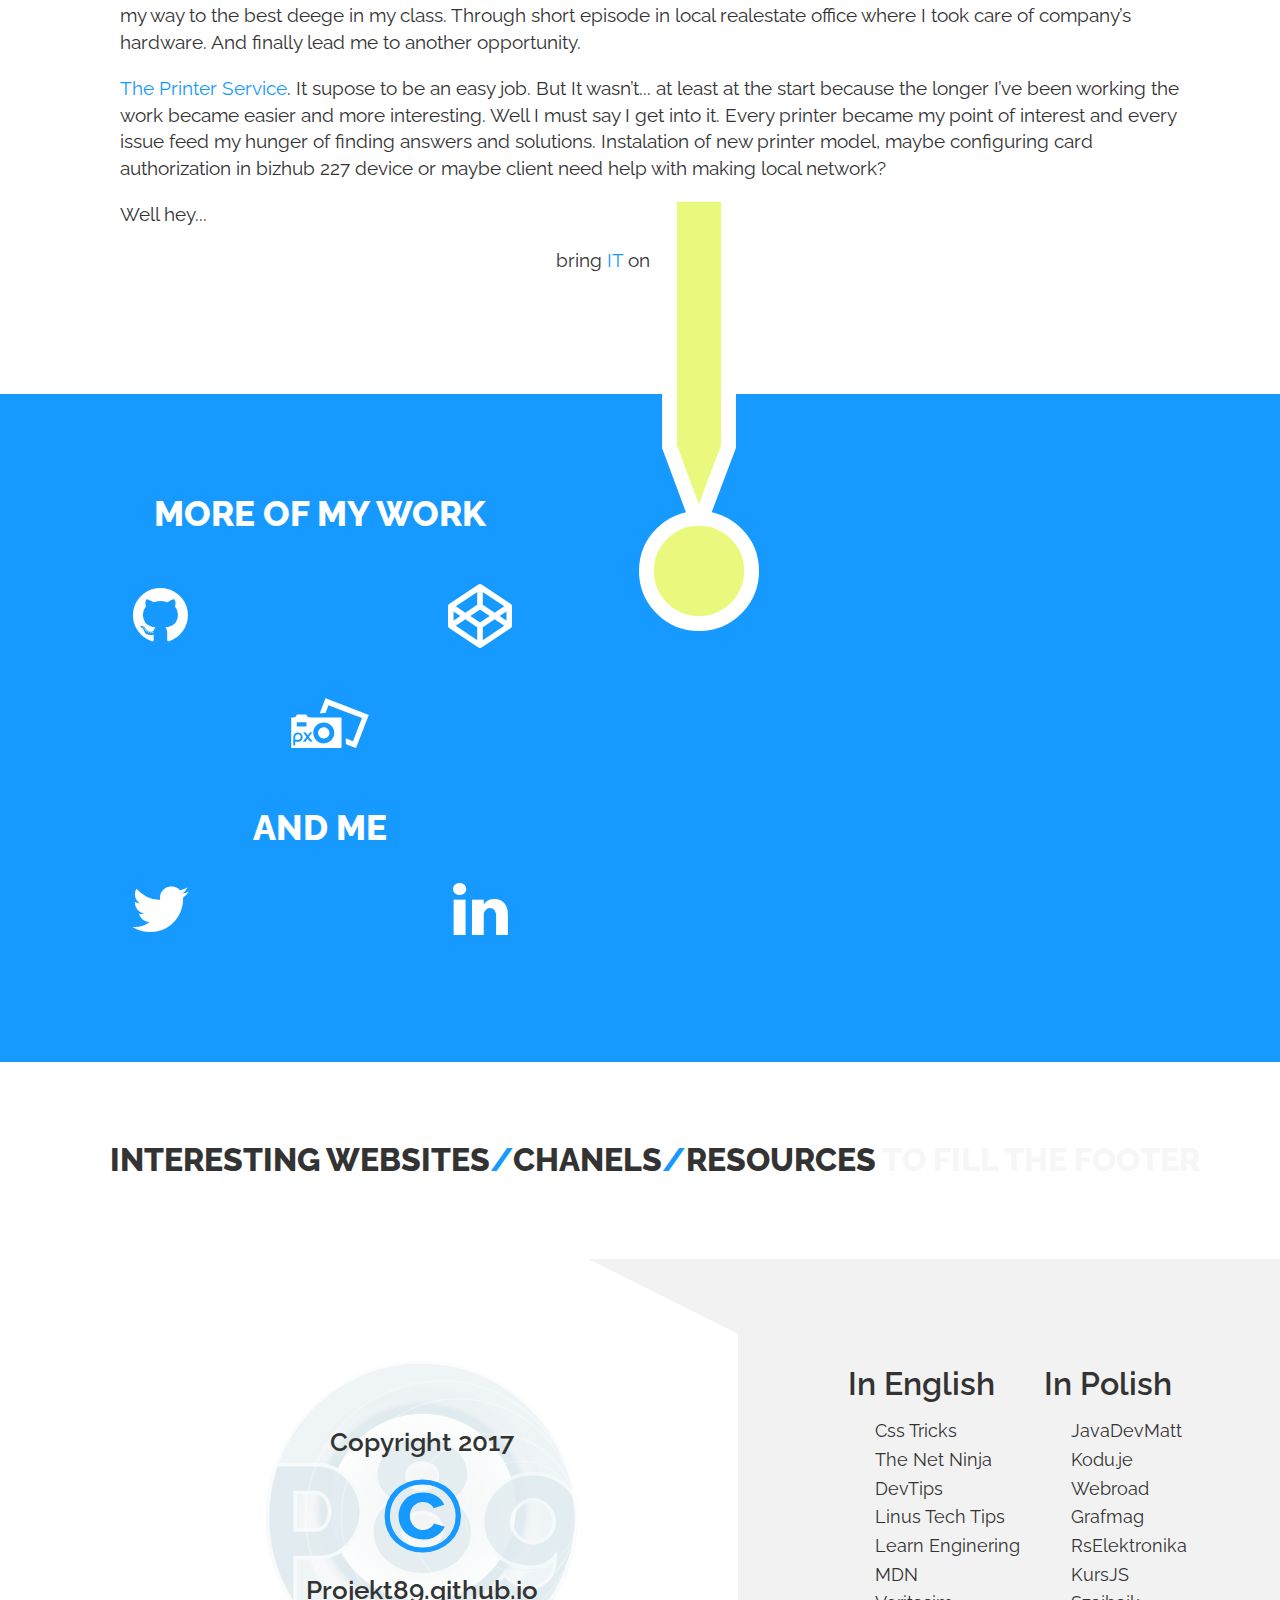
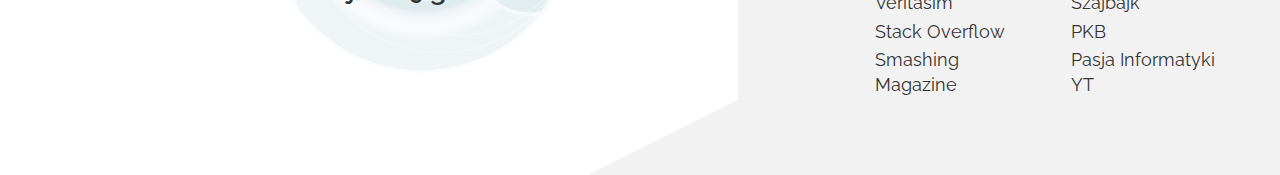
==== commit b0a98810: "Cosmetic changes" ====
--- a/index.html
+++ b/index.html
@@ -48,10 +48,10 @@
   <main>
     <article class="path-of-web wrapper" id='web-story'>
       <h2 class="title"><span class="blue-dots">...</span>path of the webmaker<span class="blue-dots">...</span></h2>
-      <p>I ‘ve been interested in creating graphic, drawings and 3d since highschool. After college i get interested in creating websites and that was the start of the way i go til today. </p>
-      <p>Those days i thought i should start with strong foundations so... i’ve join the path of programming to learn the basics about structural and object programming in <span class="backlight-blue">C++</span>. Afterwards it turn out to be good move because i’ve got no difficulties in fight with JS and PHP which in fact appeard to be very similar to C++ syntax.</p>
-      <p>Then the time came for <span class="backlight-blue">HTML5</span> and <span class="backlight-blue">CSS3</span> and that was the time i become sure about my path in this brutal world of web. I choose you!... front-end. Anyway those two became my friends and we spent a lot of good time playing around with markups and selectors.</p>
-      <p>Another Dan i art of web mastering was <span class="backlight-blue">JavaScript</span>. So I’v beat basic JS than <span class="backlight-blue">jQuery</span> has followed. Now they are at my command and i have to say it’s nice to have them on my side.</p>
+      <p>I‘ve been interested in creating graphic, drawings and 3d since highschool. After college I get interested in creating websites and that was the start of the way I go til today. </p>
+      <p>Those days I thought I should start with strong foundations so... I’ve join the path of programming to learn the basics about structural and object programming in <span class="blue-highlight">C++</span>. Afterwards it turn out to be good move because I’ve got no difficulties in fight with JS and PHP which in fact appeard to be very similar to C++ syntax.</p>
+      <p>Then the time came for <span class="blue-highlight">HTML5</span> and <span class="blue-highlight">CSS3</span> and that was the time I become sure about my path in this brutal world of web. I choose you!... front-end. Anyway those two became my friends and we spent a lot of good time playing around with markups and selectors.</p>
+      <p>Another dan in art of web mastering was <span class="blue-highlight">JavaScript</span>. So I’ve hit the JS which appeared to be quite different from programming languages I've meet before but also surprisely intuitiv. Than came <span class="blue-highlight">jQuery</span> and the world became a litte bit easier ;). Now my only weakness is experiance which I earn myself with small steps every day to someday became a true web developer!</p>
       <p>But enough of my story...</p>
         <p class="exclamation-phrase">
           LETS CODE <img src="./assets/img/exclamation.svg" alt="#" class="exc-mark">
@@ -139,17 +139,17 @@
       <h2 class="title"><span class="blue-dots">...</span>path of it technician<span class="blue-dots">...</span></h2>
         <p>Apart from my choosen path there is  a path that choose me. The path painted with.... CMYK.</p>
 
-        <p>During highschool i was trained in many Informatic skills and tools, but my destiny from the begining was graphic. In my burning fascination i’ve learned the power of photoshop, illustrator and blender. But right after the end of my school adventure there was much harder path i had to confront.</p>
-
-        <p><span class="subtitle">The Printing House</span>My first big job i had to manage. It was over two creative years of designing, preparing, printing, slicing, welding, sticking, eyeleting and finding solutions for many different projects.</p>
-
-        <p>Later my hunger of knowledge only grown and the path lead me through many different places like collage where i made my way to the best deege in my class. Through short episode in local realestate office where i took care of company’s hardware. And finally lead me to another opportunity.</p>
-
-        <p><span class="subtitle">The Printer Service</span> It supose to be an easy job. But it wasn’t... at least at the start because the longer i’ve been working the work became easier and more interesting. Well i must say i get into it. Every printer became my point of interest and every issue feed my hunger of finding answers and solutions. Instalation of new printer model, maybe configuring card authorization in bizhub 227 device or maybe client need help with making local network? </p>
+        <p>During highschool I was trained in many Informatic skills and tools, but my destiny from the begining was graphic. In my burning fascination I’ve learned the power of Photoshop, Illustrator and Blender. But right after the end of my school adventure there was much harder path I had to confront.</p>
+
+        <p><span class="blue-highlight">The Printing House</span>. My first big job I had to manage. It was over two creative years of designing, preparing, printing, slicing, welding, sticking, eyeleting and finding solutions for many different projects.</p>
+
+        <p>Later my hunger of knowledge only grown and the path lead me through many different places like collage where I made my way to the best deege in my class. Through short episode in local realestate office where I took care of company’s hardware. And finally lead me to another opportunity.</p>
+
+        <p><span class="blue-highlight">The Printer Service</span>. It supose to be an easy job. But It wasn’t... at least at the start because the longer I’ve been working the work became easier and more interesting. Well I must say I get into it. Every printer became my point of interest and every issue feed my hunger of finding answers and solutions. Instalation of new printer model, maybe configuring card authorization in bizhub 227 device or maybe client need help with making local network? </p>
 
         <p>Well hey... </p>
         <p class="exclamation-phrase">
-          bring IT on
+          bring<span class="blue-highlight"> IT</span> on
           <img src="./assets/img/exclamation.svg" alt="#" class="exc-mark">
         </p>
     </article>
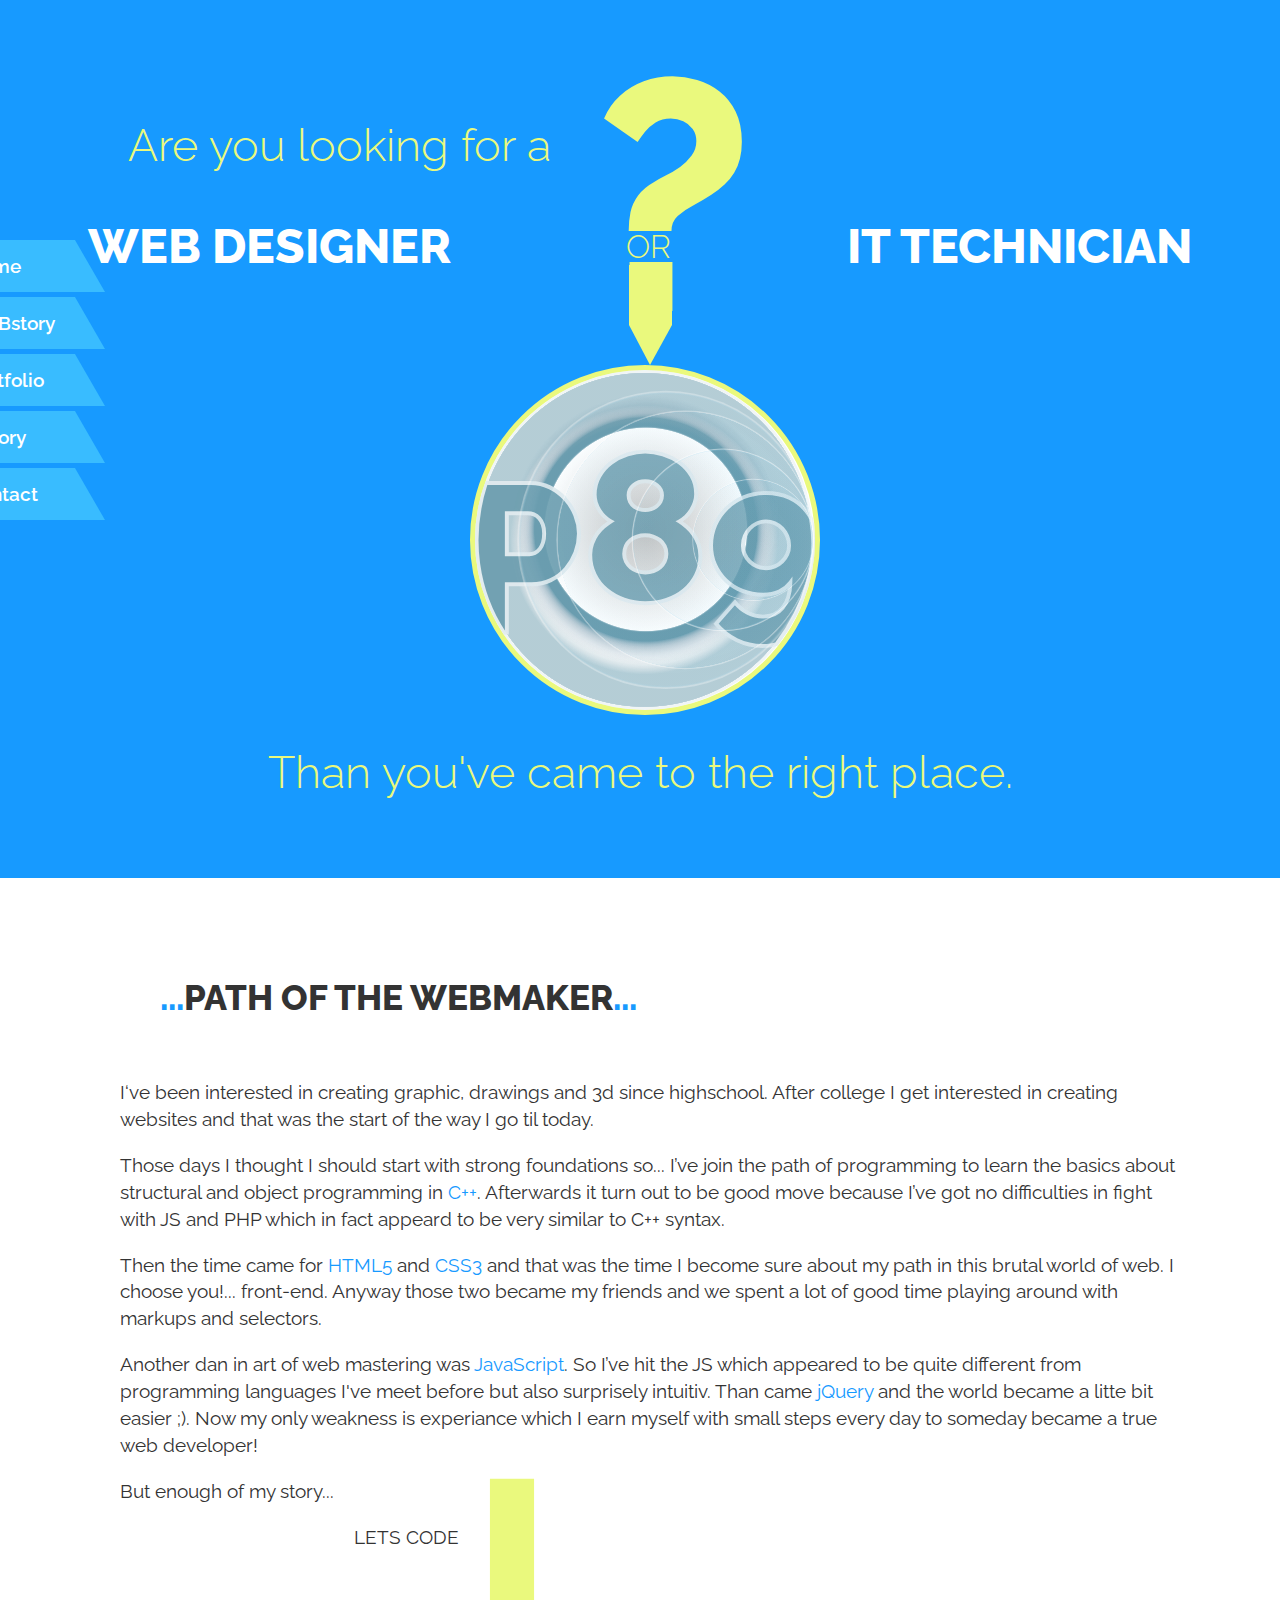
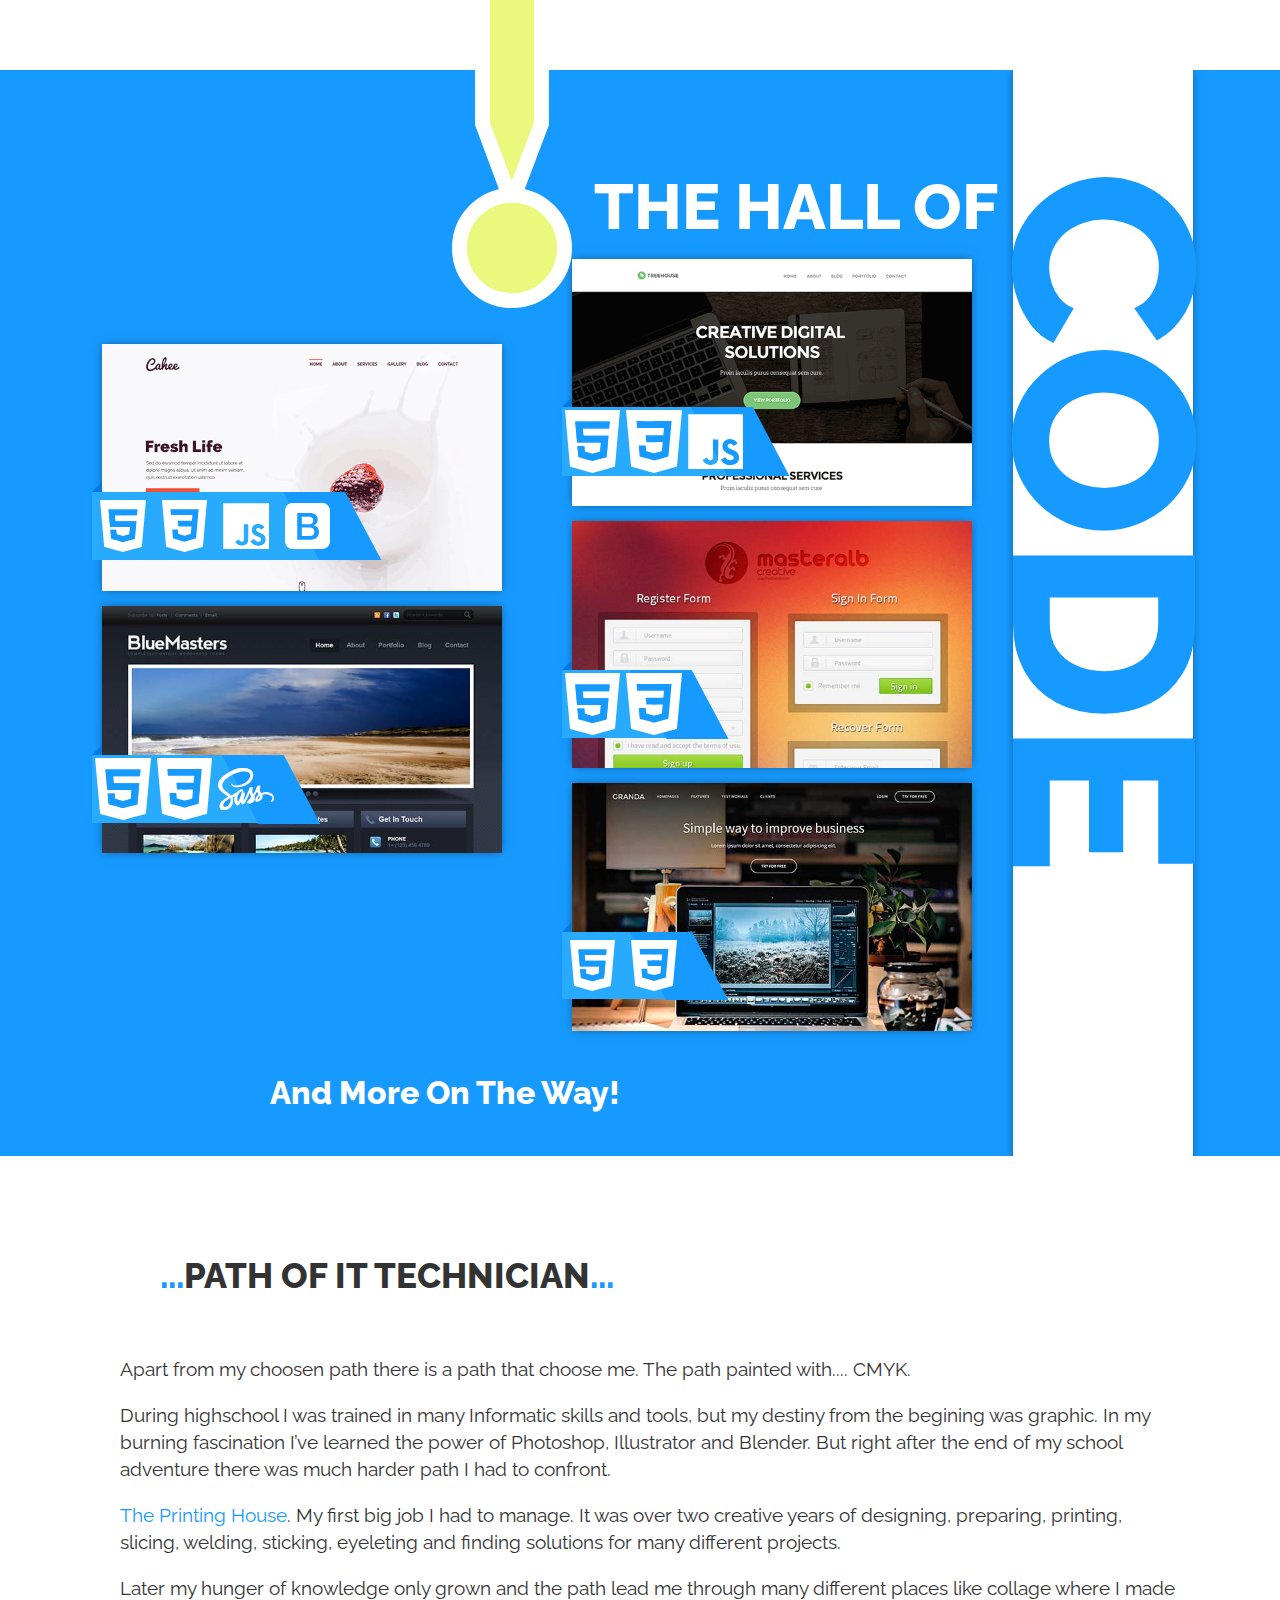
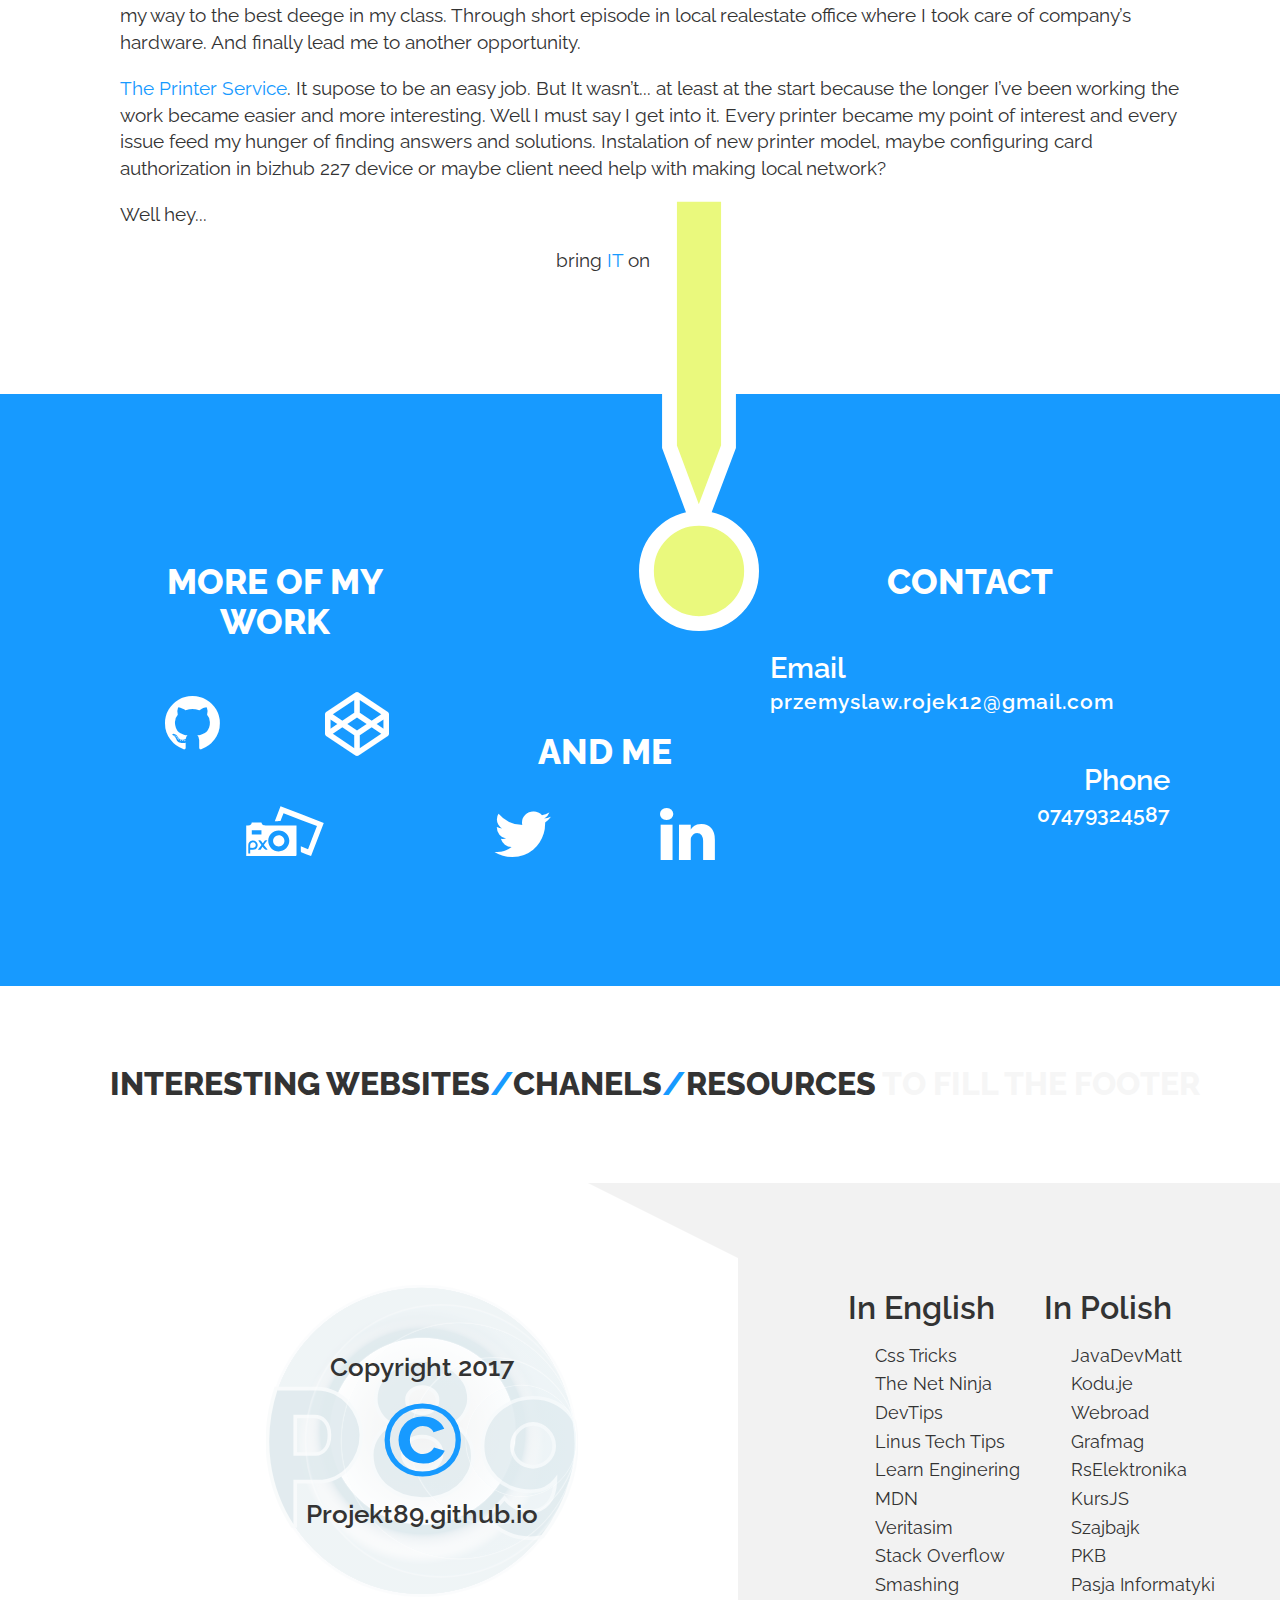
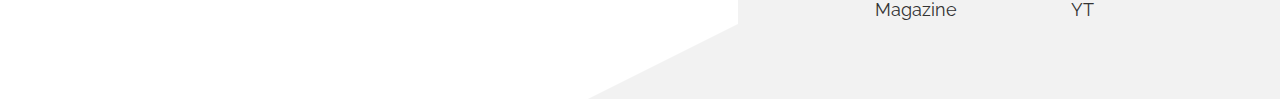
==== commit ea5796be: "add contact" ====
--- a/index.html
+++ b/index.html
@@ -4,7 +4,8 @@
   <meta charset="UTF-8">
   <meta name="viewport" content="width=device-width, initial-scale=1.0">
   <meta http-equiv="X-UA-Compatible" content="ie=edge">
-  <title>Document</title>
+  <title>Welcome to Projekt89</title>
+  <link rel="icon" href="./assets/img/logo.svg">
   <link rel="stylesheet" href="./assets/icons/css/fontello.css">
   <link rel="stylesheet" href="./css/normalize.css">
   <link rel="stylesheet" href="./css/portfolio.css">
@@ -153,7 +154,7 @@
           <img src="./assets/img/exclamation.svg" alt="#" class="exc-mark">
         </p>
     </article>
-    <article class="more-info" id='contact'>
+    <article class="more-info">
       <div class="wrapper">
         <ul class="socials-works more-info-list">
           <li>
@@ -205,6 +206,11 @@
           <li><a href="https://twitter.com/PrzemyslawRojek" class="icon"><i class="icon-twitter"></i></a></li>
           <li><a href="https://www.linkedin.com/in/przemek-rojek-917a86117/?locale=en_US" class="icon"><i class="icon-linkedin"></i></a></li>
         </ul>
+        <div class="contact" id="contact">
+          <h3 class="title">contact</h3>
+          <div class="email"><span>Email</span>przemyslaw.rojek12@gmail.com</div>
+          <div class="phone"><span>Phone</span>07479324587</div>
+        </div>
       </div>
     </article>
   </main>
--- a/css/portfolio.css
+++ b/css/portfolio.css
@@ -396,6 +396,7 @@
 
 .more-info .wrapper{
   display: flex;
+  flex-wrap: wrap;
   position: relative;
   padding-left: 20px;
   padding-right: 20px;
@@ -439,6 +440,43 @@
 
 .socials-about {
   margin-top: 260px;
+}
+
+/** CONTACT **/
+.contact {
+  min-width: 0;
+  background-color: #179AFF;
+  display:flex;
+  justify-content: space-between;
+  flex-flow: wrap;
+}
+
+.contact .title {
+  width: 100%;
+}
+
+.contact span {
+  display: block;
+  font-size: 1.4em;
+  margin-bottom: 5px;
+  letter-spacing: 0;
+}
+
+.email, .phone {
+  max-width: 100%;
+  word-wrap: break-word;
+  font-size: 1.3em;
+  color: #FFFFFF;
+  margin-top: 20px;
+}
+
+.phone {
+  margin-left: auto;
+  text-align: right;
+}
+
+.email {
+  letter-spacing: 1px;
 }
 
 /**
--- a/css/desktop.css
+++ b/css/desktop.css
@@ -203,7 +203,7 @@
 
   /** MORE INFO AND SOCIALS **/
   .more-info .wrapper {
-    padding-left: 100px;
+    padding: 0 110px;
   }
 
   .more-info h3.title {
@@ -238,6 +238,12 @@
 
   .socials-about li:first-child {
     margin-bottom: 10px;
+  }
+
+  /** CONTACT **/
+  .contact {
+    margin-top: 68px;
+    font-weight: 600
   }
 
   /*
@@ -423,13 +429,18 @@
       margin-right: 50%;
     }
 
+    .more-info {
+      display: flex;
+    }
+
     .more-info .wrapper {
-      padding: 0;
-      flex-flow: column;
+      padding: 0 110px;
+      align-items: baseline;
+      flex-wrap: nowrap;
     }
 
     .socials-about {
-      margin-top: 30px;
+      align-self: flex-end;
     }
 
     .icon, .link{
@@ -439,6 +450,16 @@
 
     .icon:hover {
       transform: scale(1.5);
+    }
+
+    /** CONTACT **/
+    .contact {
+      width: auto;
+      padding: 0;
+    }
+
+    .contact div{
+      margin-top: 50px;
     }
 
     /*
